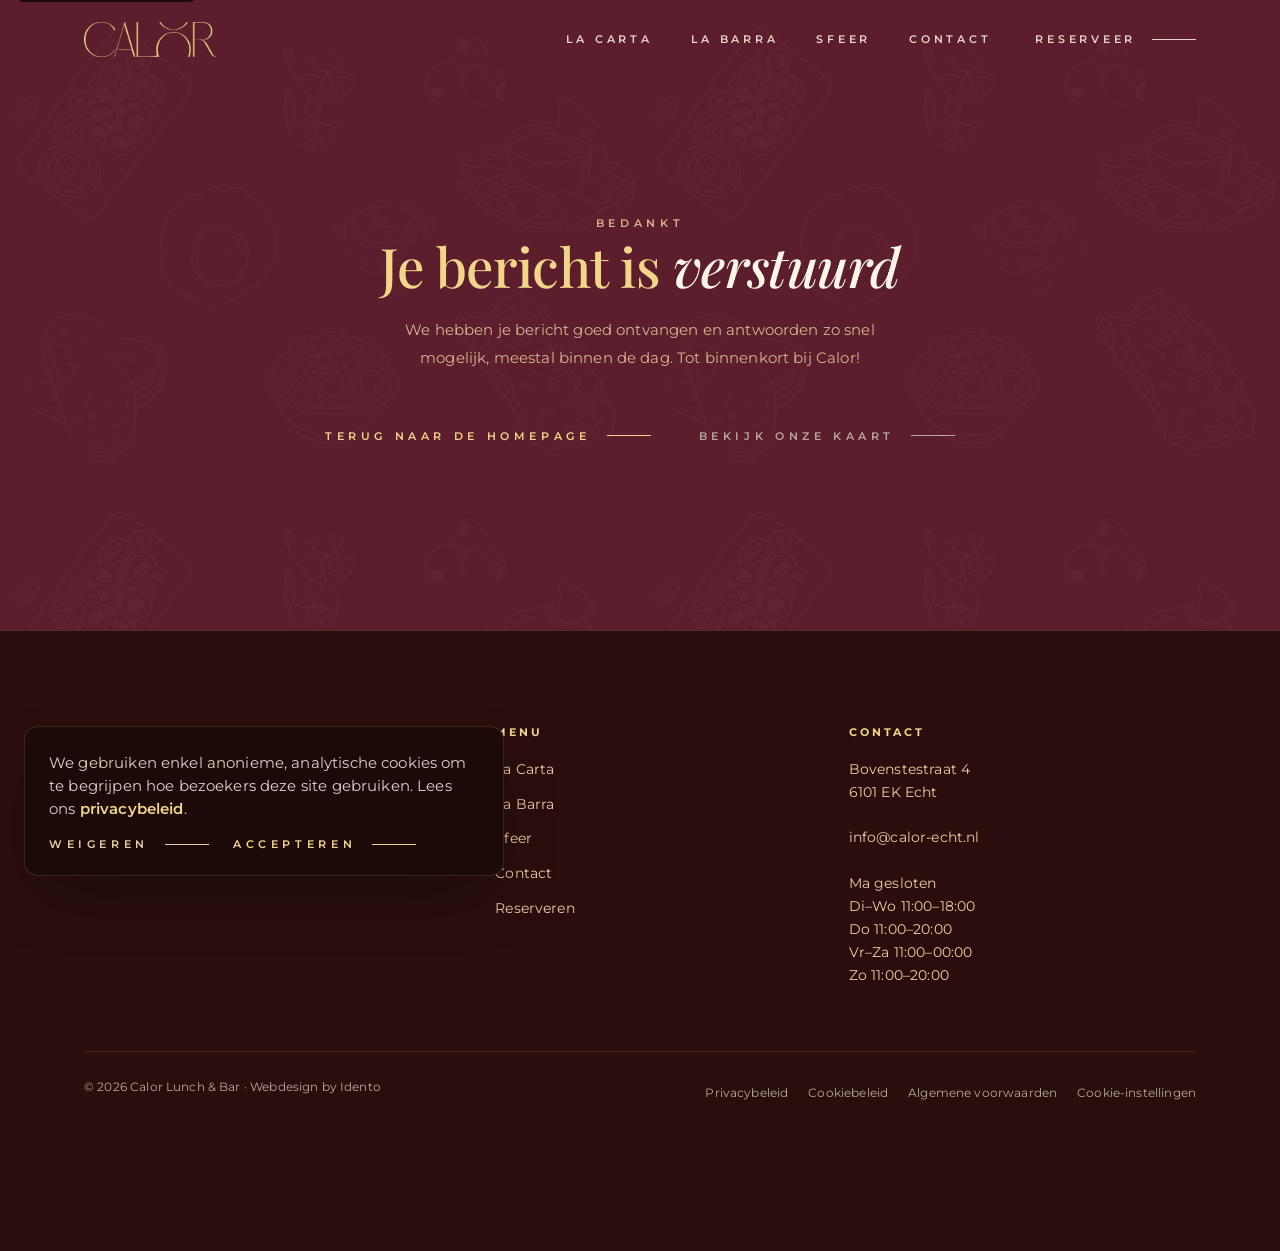
==== bedankt/index.html @ 60859c87 "Voeg BreadcrumbList toe aan subpagina's, kort La Barra-titel in - BreadcrumbList-schema (Home > pagi" ====
<!DOCTYPE html>
<html lang="nl">
<head>
<meta charset="utf-8">
<meta name="viewport" content="width=device-width, initial-scale=1">
<title>Bedankt | Calor Lunch &amp; Bar</title>
<meta name="description" content="Bedankt voor je bericht aan Calor Lunch &amp; Bar — we antwoorden zo snel mogelijk.">
<meta name="robots" content="noindex, follow">
<link rel="canonical" href="https://calor-echt.nl/bedankt/">
<meta name="theme-color" content="#3D1414">

<!-- Favicons -->
<link rel="icon" href="../assets/img/favicon.svg" type="image/svg+xml">
<link rel="icon" href="../assets/img/cropped-Favicon-1.png" type="image/png">
<link rel="apple-touch-icon" href="../assets/img/apple-touch-icon.png">
<link rel="manifest" href="../site.webmanifest">

<!-- Fonts: preconnect + non-blocking load (print-media trick), met noscript-fallback -->
<link rel="preconnect" href="https://fonts.googleapis.com">
<link rel="preconnect" href="https://fonts.gstatic.com" crossorigin>
<link rel="preload" as="style" href="https://fonts.googleapis.com/css2?family=Playfair+Display:ital,wght@0,400;0,500;0,600;0,700;1,400;1,500;1,600&family=Montserrat:wght@300;400;500;600;700&family=Monoton&display=swap">
<link href="https://fonts.googleapis.com/css2?family=Playfair+Display:ital,wght@0,400;0,500;0,600;0,700;1,400;1,500;1,600&family=Montserrat:wght@300;400;500;600;700&family=Monoton&display=swap" rel="stylesheet" media="print" onload="this.media='all'">
<noscript><link href="https://fonts.googleapis.com/css2?family=Playfair+Display:ital,wght@0,400;0,500;0,600;0,700;1,400;1,500;1,600&family=Montserrat:wght@300;400;500;600;700&family=Monoton&display=swap" rel="stylesheet"></noscript>

<!-- Volgorde is belangrijk: brand → layout → components → pagina -->
<link rel="stylesheet" href="../assets/css/brand.css">
<link rel="stylesheet" href="../assets/css/layout.css">
<link rel="stylesheet" href="../assets/css/components.css">
<script type="application/ld+json">
{
  "@context":"https://schema.org",
  "@type":"BreadcrumbList",
  "itemListElement":[
    {"@type":"ListItem","position":1,"name":"Home","item":"https://calor-echt.nl/"},
    {"@type":"ListItem","position":2,"name":"Bedankt","item":"https://calor-echt.nl/bedankt/"}
  ]
}
</script>
</head>
<body>

<a class="skip-link" href="#main">Ga naar de inhoud</a>

<!-- ========== HEADER ========== -->
<header class="hdr" id="hdr">
  <div class="wrap hdr__in">
    <a class="hdr__logo" href="../" aria-label="Calor — naar de homepage">
      <img src="../assets/img/Calor-text-logo-yellow.png" alt="Calor Lunch &amp; Bar" width="132" height="35">
    </a>

    <button class="burger" id="burger" aria-expanded="false" aria-controls="nav" aria-label="Menu openen">
      <span></span><span></span><span></span>
    </button>

    <nav class="hdr-nav" id="nav">
      <a href="../la-carta/">La Carta</a>
      <a href="../la-barra/">La Barra</a>
      <a href="../sfeer/">Sfeer</a>
      <a href="../contact/">Contact</a>
      <a class="btn" href="../reserveren/">Reserveer</a>
    </nav>
  </div>
</header>

<main id="main">

<!-- ========== BEDANKT ========== -->
<section class="sec sec--card page-intro" style="min-height:70svh;display:flex;align-items:center">
  <div class="botanic" aria-hidden="true"></div>
  <div class="wrap" style="text-align:center">
    <div class="carta__head reveal" style="max-width:52ch">
      <p class="eyebrow eyebrow--sand">Bedankt</p>
      <h1 class="stitle">Je bericht is <em>verstuurd</em></h1>
      <p style="margin-top:18px">We hebben je bericht goed ontvangen en antwoorden zo snel mogelijk, meestal binnen de dag. Tot binnenkort bij Calor!</p>
    </div>

    <div class="reveal" style="display:flex;flex-wrap:wrap;justify-content:center;gap:26px 48px;margin-top:8px">
      <a class="btn" href="../">Terug naar de homepage</a>
      <a class="btn btn--muted" href="../la-carta/">Bekijk onze kaart</a>
    </div>
  </div>
</section>

</main>

<!-- ========== FOOTER ========== -->
<footer class="ftr">
  <div class="wrap">
    <div class="ftr__grid">
      <div class="ftr__brand">
        <a href="../" aria-label="Calor — naar de homepage">
          <img src="../assets/img/Calor-text-logo-yellow.png" alt="Calor Lunch &amp; Bar" width="130" height="34" loading="lazy">
        </a>
        <p class="ftr__tagline">De ziel van Spanje, gevangen in een glas en geserveerd op een plankje.</p>
        <div class="ftr__social">
          <a href="https://www.instagram.com/calor.echt/" target="_blank" rel="noopener">Instagram</a>
        </div>
      </div>

      <div>
        <h4 class="ftr__title">Menu</h4>
        <nav class="ftr__nav" aria-label="Footer">
          <a href="../la-carta/">La Carta</a>
          <a href="../la-barra/">La Barra</a>
          <a href="../sfeer/">Sfeer</a>
          <a href="../contact/">Contact</a>
          <a href="../reserveren/">Reserveren</a>
        </nav>
      </div>

      <div>
        <h4 class="ftr__title">Contact</h4>
        <div class="ftr__contact">
          <p>Bovenstestraat 4<br>6101 EK Echt</p>
          <p><a href="mailto:info@calor-echt.nl">info@calor-echt.nl</a></p>
          <p>Ma gesloten<br>Di&ndash;Wo 11:00&ndash;18:00<br>Do 11:00&ndash;20:00<br>Vr&ndash;Za 11:00&ndash;00:00<br>Zo 11:00&ndash;20:00</p>
        </div>
      </div>
    </div>

    <div class="ftr__bottom">
      <p>&copy; <span id="yr">2026</span> Calor Lunch &amp; Bar &middot; <a href="https://idento.be/" target="_blank" rel="noopener">Webdesign by Idento</a></p>
      <nav class="ftr__legal" aria-label="Juridisch">
        <a href="../privacy/">Privacybeleid</a>
        <a href="../cookiebeleid/">Cookiebeleid</a>
        <a href="../voorwaarden/">Algemene voorwaarden</a>
        <button type="button" data-cookie-settings>Cookie-instellingen</button>
      </nav>
    </div>
  </div>
</footer>

<script src="../assets/js/cookie-consent.js" data-privacy-url="../privacy/" defer></script>
<script src="../assets/js/analytics.js" defer></script>
<script src="../assets/js/site.js" defer></script>
<script src="../assets/js/site-ui.js" defer></script>
<script src="https://book.restomanager.net/widget.js" data-base-url="https://book.restomanager.net" data-business-id="6a560065063dec41c209df8c" data-widget-type="floating" data-floating="true"></script>
</body>
</html>
---- assets/css/brand.css ----
/* ==========================================================================
   brand.css — de merkbasis van de site (Calor Lunch & Bar, Echt)
   Enige plek waar kleuren, fonts, spacing en radii gedefinieerd worden.
   Wijzig hier en de hele site volgt. Bevat GEEN component- of paginastijlen.

   Huisstijl Calor: donker, warm Spaans interieur — bordeaux/wijnrood als
   basis, zand/crème voor kaarten en tekst, goud als accent, felroze/neon
   voor de "Viva el Calor"-sfeer. Type: Playfair Display (kop) + Montserrat
   (body) + Monoton (neon-opschrift).
   ========================================================================== */

:root {
  color-scheme: dark;

  /* — Palette — */
  --wine-950:    #1e0909;
  --wine-900:    #2A0E0E;
  --wine-800:    #3D1414;
  --wine-700:    #4A1A1A;
  --wine-card:   #5B1C2B;
  --wine-card-d: #431320;
  --gold-600:    #d9b562;
  --gold-500:    #F1D68A;
  --sand-600:    #d8b986;
  --sand-500:    #EBCFA0;
  --sand-400:    #F3E0BC;
  --sand-dim:    rgba(235, 207, 160, 0.18);
  --hairline-soft: rgba(235, 207, 160, 0.13);
  --rose-500:    #FF3D78;
  --cream-050:   #FDF5E6;
  --muted-400:   #B8A89A;

  --bg: var(--wine-800);
  --surface: var(--wine-card);
  --surface-subtle: var(--wine-card-d);
  --surface-raised: var(--wine-700);
  --text: var(--muted-400);
  --text-muted: var(--muted-400);
  --border: rgba(235, 207, 160, 0.14);
  --accent: var(--gold-500);
  --accent-ink: var(--gold-500);
  --brand: var(--rose-500);

  /* — Rollen op de diepste ondergrond (header/footer/page-header/info-card) — */
  --inverse-bg: var(--wine-900);
  --inverse-bg-strong: var(--wine-950);
  --inverse-text: var(--cream-050);
  --inverse-text-emphasis: var(--cream-050);
  --inverse-text-muted: var(--sand-500);
  --inverse-text-soft: var(--muted-400);
  --inverse-text-dim: rgba(253, 245, 230, 0.6);
  --inverse-text-bright: rgba(253, 245, 230, 0.85);
  --accent-inverse: var(--gold-500);

  /* — Extra tekst-/decoratierol — */
  --text-strong: var(--cream-050);
  --muted-accent: var(--sand-500);

  /* — Status (formulier- en meldingsfeedback) — */
  --success: #6f8f5c;
  --success-strong: #8fae7a;
  --success-veil: rgba(111, 143, 92, 0.14);
  --danger: var(--rose-500);
  --danger-strong: #ff6d97;
  --danger-veil: rgba(255, 61, 120, 0.12);
  --danger-veil-soft: rgba(255, 61, 120, 0.07);
  --danger-ring: rgba(255, 61, 120, 0.35);

  /* — Doorschijnende laagjes op de donkere ondergrond (nav-blur, randjes, hover) — */
  --inverse-veil-nav: rgba(42, 14, 14, 0.94);
  --inverse-border-soft: rgba(235, 207, 160, 0.4);
  --inverse-underline: rgba(235, 207, 160, 0.35);
  --inverse-hover: rgba(235, 207, 160, 0.1);
  --inverse-hairline: rgba(235, 207, 160, 0.13);
  --hairline: rgba(235, 207, 160, 0.13);

  /* — Decoratieve gloed/schaduw rond de accentkleur — */
  --accent-veil: rgba(241, 214, 138, 0.28);
  --accent-veil-strong: rgba(255, 61, 120, 0.5);
  --accent-shadow: rgba(0, 0, 0, 0.45);
  --accent-shadow-strong: rgba(0, 0, 0, 0.55);
  --accent-ring: rgba(241, 214, 138, 0.35);
  --brand-veil: rgba(255, 61, 120, 0.4);
  --sheen: rgba(255, 255, 255, 0.35);

  /* — Type scale — */
  --font-display: "Playfair Display", Georgia, serif;
  --font-body: "Montserrat", -apple-system, BlinkMacSystemFont, "Segoe UI", sans-serif;
  --font-neon: "Monoton", "Playfair Display", cursive;

  --fs-eyebrow: 0.6875rem;
  --fs-small: 0.9375rem;
  --fs-body: 0.9375rem;
  --fs-lead: 1.0625rem;
  --fs-h3: clamp(1.375rem, 1.1rem + 1.1vw, 1.75rem);
  --fs-h2: clamp(2rem, 1.5rem + 2.2vw, 3.4rem);
  --fs-h1: clamp(2.75rem, 1.9rem + 3.8vw, 4.75rem);

  /* — Spacing scale — */
  --sp-1: 0.25rem;
  --sp-2: 0.5rem;
  --sp-3: 0.75rem;
  --sp-4: 1rem;
  --sp-5: 1.5rem;
  --sp-6: 2rem;
  --sp-7: 3rem;
  --sp-8: 4.5rem;
  --sp-9: 6.5rem;
  --sp-10: 9rem;

  --radius-sm: 8px;
  --radius-md: 14px;
  --radius-lg: 22px;
  --shadow-soft: 0 20px 50px -25px rgba(20, 6, 6, 0.55);
  --shadow-lift: 0 28px 60px -20px rgba(20, 6, 6, 0.6);
  --ease: cubic-bezier(0.22, 0.8, 0.28, 1);

  --maxw: 1240px;
  --gut: clamp(20px, 5vw, 64px);
  --sec: clamp(72px, 9vw, 132px);
}

*, *::before, *::after { box-sizing: border-box; }
html {
  scroll-behavior: smooth;
  -webkit-text-size-adjust: 100%;
  overflow-x: hidden;
}
body {
  margin: 0;
  background: var(--bg);
  color: var(--text);
  font-family: var(--font-body);
  font-size: var(--fs-body);
  font-weight: 400;
  line-height: 1.85;
  letter-spacing: 0.01em;
  -webkit-font-smoothing: antialiased;
  overflow-x: hidden;
}
img { max-width: 100%; display: block; }
picture { display: contents; }
a { color: inherit; text-decoration: none; }
h1, h2, h3, h4 {
  font-family: var(--font-display);
  color: var(--cream-050);
  margin: 0;
  text-wrap: balance;
  font-weight: 500;
  line-height: 1.2;
}
p { margin: 0 0 1.1em; }
p:last-child { margin-bottom: 0; }
ul { margin: 0; padding: 0; list-style: none; }
section { scroll-margin-top: 5.5rem; }
---- assets/css/layout.css ----
/* ==========================================================================
   layout.css — site-chrome die op ELKE pagina hetzelfde is: container,
   merkheader (.hdr), merkfooter (.ftr), sectieritme (.sec/.botanic) en
   reveal-animatie.
   ========================================================================== */

/* — Screenreader-only utility — */
.sr-only {
  position: absolute;
  width: 1px; height: 1px;
  padding: 0; margin: -1px;
  overflow: hidden;
  clip: rect(0 0 0 0);
  white-space: nowrap;
  border: 0;
}

/* — Skip link (toetsenbord/screenreader): onzichtbaar tot het focus krijgt — */
.skip-link {
  position: absolute;
  top: -3rem;
  left: var(--sp-4);
  z-index: 100;
  background: var(--inverse-bg-strong);
  color: var(--inverse-text);
  padding: 0.7rem 1.2rem;
  border-radius: var(--radius-sm);
  font-size: var(--fs-small);
  font-weight: 600;
  text-decoration: none;
  transition: top 0.2s var(--ease);
}
.skip-link:focus {
  top: var(--sp-4);
}


/* — Container — */
.wrap {
  width: 100%;
  max-width: var(--maxw);
  margin-inline: auto;
  padding-inline: var(--gut);
}


/* — Merkheader (.hdr) — gebruikt op home, La Carta, La Barra: vaste balk
   met logo, uitklapbare mobiele nav en een "is-stuck"-staat bij scrollen. — */
.hdr {
  position: fixed;
  inset: 0 0 auto 0;
  z-index: 60;
  padding: 22px 0;
  transition: background 0.4s var(--ease), padding 0.4s var(--ease), box-shadow 0.4s var(--ease);
}
.hdr.is-stuck {
  background: rgba(42, 14, 14, 0.94);
  backdrop-filter: blur(14px);
  -webkit-backdrop-filter: blur(14px);
  padding: 12px 0;
  box-shadow: 0 1px 0 var(--sand-dim);
}
.hdr__in { display: flex; align-items: center; justify-content: space-between; gap: 24px; }
.hdr__logo img { width: 132px; height: auto; }
.hdr-nav { display: flex; align-items: center; gap: 38px; }
.hdr-nav a {
  font-size: 11px;
  font-weight: 600;
  letter-spacing: 0.34em;
  text-transform: uppercase;
  color: var(--cream-050);
  opacity: 0.85;
  transition: color 0.25s, opacity 0.25s;
}
.hdr-nav a:hover { color: var(--gold-500); opacity: 1; }
.hdr-nav a[aria-current="page"] { color: var(--gold-500); opacity: 1; }
.hdr-nav .btn { margin-left: 6px; }

.burger {
  display: none;
  width: 44px; height: 44px;
  border: 0; background: none; cursor: pointer;
  padding: 10px; margin-right: -10px;
}
.burger span { display: block; height: 1.5px; background: var(--gold-500); margin: 5px 0; transition: transform 0.35s var(--ease), opacity 0.25s; }
.burger[aria-expanded="true"] span:nth-child(1) { transform: translateY(6.5px) rotate(45deg); }
.burger[aria-expanded="true"] span:nth-child(2) { opacity: 0; }
.burger[aria-expanded="true"] span:nth-child(3) { transform: translateY(-6.5px) rotate(-45deg); }

@media (max-width: 1024px) {
  .hdr-nav {
    position: fixed; inset: 0 0 0 auto; width: min(84vw, 360px);
    flex-direction: column; align-items: flex-start; justify-content: center; gap: 26px;
    background: var(--wine-900); padding: 0 34px;
    transform: translateX(100%); transition: transform 0.45s var(--ease);
    box-shadow: -20px 0 60px rgba(0, 0, 0, 0.45);
  }
  .hdr-nav.open { transform: none; }
  .hdr-nav a { font-size: 13px; letter-spacing: 0.26em; }
  .burger { display: block; position: relative; z-index: 70; }
}
@media (max-width: 680px) {
  .hdr-nav .btn { letter-spacing: 0.32em; }
}


/* — Merkfooter (.ftr) — gebruikt op home, La Carta, La Barra. — */
/* Ruime onderkant: de RestoManager-widget hangt vast onderaan rechts in
   de viewport en zou anders over de juridische links in .ftr__bottom
   kunnen vallen wanneer de footer in beeld scrolt. */
.ftr { background: var(--wine-900); padding-block: clamp(56px, 8vw, 96px) 140px; border-top: 1px solid var(--sand-dim); }
.ftr__grid { display: grid; grid-template-columns: 1.2fr 1fr 1.2fr; gap: clamp(32px, 5vw, 64px); }
.ftr__brand img { width: 130px; }
.ftr__tagline { margin-top: 16px; max-width: 32ch; color: var(--sand-500); font-size: 13.5px; line-height: 1.7; }
.ftr__social { margin-top: 18px; }
.ftr__social a { font-size: 11px; letter-spacing: 0.28em; text-transform: uppercase; color: var(--sand-500); }
.ftr__social a:hover { color: var(--gold-500); }

.ftr__title {
  font-family: var(--font-body); font-size: 10.5px; font-weight: 700;
  letter-spacing: 0.28em; text-transform: uppercase; color: var(--gold-500); margin: 0 0 18px;
}
.ftr__nav { display: flex; flex-direction: column; gap: 12px; }
.ftr__nav a, .ftr__contact a, .ftr__contact p { font-size: 13.5px; color: var(--sand-500); line-height: 1.7; }
.ftr__nav a:hover, .ftr__contact a:hover { color: var(--gold-500); }
.ftr__nav a[aria-current="page"] { color: var(--gold-500); }
.ftr__contact { display: grid; gap: 8px; }

.ftr__bottom {
  margin-top: clamp(40px, 6vw, 64px);
  padding-top: 24px;
  border-top: 1px solid var(--hairline-soft);
  display: flex; flex-wrap: wrap; gap: 10px 24px;
  align-items: center; justify-content: space-between;
  font-size: 12px; color: var(--muted-400);
}
.ftr__bottom a { color: var(--muted-400); }
.ftr__bottom a:hover { color: var(--gold-500); }
.ftr__legal { display: flex; flex-wrap: wrap; gap: 6px 20px; }
.ftr__legal button { all: unset; cursor: pointer; font: inherit; color: var(--muted-400); }
.ftr__legal button:hover { color: var(--gold-500); }

@media (max-width: 900px) {
  .ftr__grid { grid-template-columns: 1fr 1fr; }
  .ftr__brand { grid-column: 1 / -1; }
}
@media (max-width: 680px) {
  .ftr__grid { grid-template-columns: 1fr; gap: 32px; }
  .ftr__bottom { flex-direction: column; align-items: flex-start; }
}


/* — Volle-breedte sectieblokken (.sec) — het bordeaux/donkere sectieritme
   van de merkpagina's, met een optionele botanische lijnprint erachter. — */
.sec { padding-block: var(--sec); position: relative; }
.sec--card { background: var(--wine-card); position: relative; overflow: hidden; }
.sec--deep { background: var(--wine-900); }

/* Lijntekening-patroon achter kaart-secties. De bron is een illustratie op
   zwarte grond; mix-blend-mode:screen maakt het zwart onzichtbaar (het
   versmelt met de sectie-achtergrond) en laat enkel de witte lijntekening
   zien — geen aparte transparante versie van de afbeelding nodig. */
.botanic {
  position: absolute; inset: 0; opacity: 0.03; pointer-events: none;
  background-image: url("../img/pattern-food.png");
  background-repeat: repeat;
  background-size: 640px auto;
  mix-blend-mode: screen;
}

/* Eerste sectie van een pagina zonder hero: start direct onder de vaste
   .hdr-header, zoals la-carta/, la-barra/, reserveren/, sfeer/, contact/
   en privacy/. */
.page-intro { padding-top: calc(4.5rem + var(--sp-8)); }


/* — Reveal-on-scroll (progressive enhancement) — */
.reveal { opacity: 1; transform: none; }
html.js .reveal {
  transform: translateY(16px);
  transition: transform 0.7s var(--ease);
}
html.js .reveal.is-visible { transform: none; }


/* — Motion policy: globale onderdelen — */
@media (prefers-reduced-motion: reduce) {
  html { scroll-behavior: auto; }
  html.js .reveal { transition: none; opacity: 1; transform: none; }
}
---- assets/css/components.css ----
/* ==========================================================================
   components.css — herbruikbare UI-onderdelen. Bruikbaar op elke pagina:
   eyebrow, tekstknoppen, sectiekop, menukaart, aanbevolen-blok, formulier +
   infokaart, openingsuren, cookiebanner.
   ========================================================================== */

/* — Eyebrow / kicker — */
.eyebrow {
  font-family: var(--font-body);
  font-size: 11px;
  font-weight: 600;
  letter-spacing: 0.42em;
  text-transform: uppercase;
  color: var(--brand);
  display: block;
  margin-bottom: 0;
}
.eyebrow--sand { color: var(--sand-500); }

/* — Tekstknop: geen vulling, uppercase, met een lijntje dat uitschuift — */
.btn {
  display: inline-flex;
  align-items: center;
  gap: 16px;
  font-family: var(--font-body);
  font-size: 11px;
  font-weight: 600;
  letter-spacing: 0.42em;
  text-transform: uppercase;
  color: var(--accent);
  background: none;
  border: 0;
  padding: 0;
  cursor: pointer;
  text-decoration: none;
  transition: color 0.3s var(--ease);
}
.btn::after {
  content: "";
  display: block;
  width: 44px;
  height: 1px;
  background: currentColor;
  align-self: center;
  transition: width 0.35s var(--ease);
}
.btn:hover { color: var(--cream-050); }
.btn:hover::after { width: 70px; }
.btn-primary { color: var(--accent); }
.btn-ghost { color: var(--inverse-text); }
.btn-outline { color: var(--sand-500); }
.btn--muted { color: var(--muted-400); }
.btn--sand { color: var(--sand-500); }
.btn[aria-busy="true"] { opacity: 0.65; pointer-events: none; }
@media (max-width: 480px) {
  /* Lange knoplabels ("Cookie-instellingen wijzigen") anders krap
     genoeg om op twee regels te breken, waarbij het lijntje er dan
     verkeerd — halverwege — tussen komt te staan. */
  .btn { letter-spacing: 0.26em; gap: 12px; }
}


/* — Sectiekop (grote serif-titel + intro) — gebruikt op home én menupagina's — */
.stitle {
  font-size: clamp(2rem, 4.6vw, 3.4rem);
  color: var(--gold-500);
  letter-spacing: -0.01em;
}
.stitle em { font-style: italic; color: var(--cream-050); }
.stitle .amp { color: var(--cream-050); font-style: italic; }

.carta__head { text-align: center; max-width: 66ch; margin: 0 auto clamp(34px, 5vw, 54px); }
.carta__head p { color: var(--sand-500); opacity: 0.85; }


/* — Menukaart: groep-label + lijst met gerechten/drankjes — */
.grouplabel {
  display: inline-block;
  font-size: 10.5px; font-weight: 700; letter-spacing: 0.34em; text-transform: uppercase;
  color: var(--sand-400);
  background: var(--wine-card-d);
  padding: 9px 20px; margin: 0 0 26px;
  border: 1px solid var(--sand-dim);
}
.group + .group { margin-top: clamp(46px, 6vw, 72px); }

.menu { display: grid; grid-template-columns: repeat(2, 1fr); gap: 0 clamp(40px, 6vw, 80px); }
.item {
  display: grid; grid-template-columns: 1fr auto; gap: 4px 20px; align-items: baseline;
  padding: 18px 0; border-bottom: 1px solid var(--hairline-soft);
}
.item__name {
  font-family: var(--font-display); font-size: clamp(1.05rem, 1.5vw, 1.28rem); font-weight: 500;
  color: var(--cream-050); line-height: 1.3; margin: 0;
}
.item__price {
  font-family: var(--font-body); font-size: 12px; font-weight: 700; letter-spacing: 0.06em;
  color: var(--wine-card-d); background: var(--sand-500);
  border-radius: 999px; padding: 5px 13px; white-space: nowrap;
  align-self: center;
}
.item__desc { grid-column: 1 / -1; font-size: 13.5px; line-height: 1.7; color: var(--muted-400); margin: 0; max-width: 52ch; }
.veg { display: inline-block; margin-left: 8px; vertical-align: middle; width: 15px; height: 15px; color: var(--sand-500); opacity: 0.9; }
.spicy { display: inline-block; margin-left: 8px; vertical-align: middle; width: 15px; height: 15px; color: var(--rose-500); opacity: 0.9; }
.menu-note { font-size: 12.5px; font-style: italic; color: var(--muted-400); margin: -10px 0 0; }

@media (max-width: 1024px) {
  .menu { grid-template-columns: 1fr; }
}


/* — Aanbevolen-blok (afbeelding + tekstvak), bv. Tabla de Bebidas — */
.feature { display: grid; grid-template-columns: 1.05fr 1fr; align-items: stretch; gap: 0; }
.feature__img { min-height: clamp(300px, 42vw, 560px); background-size: cover; background-position: center; background-repeat: no-repeat; }
.feature__box { background: var(--wine-700); padding: clamp(34px, 5vw, 72px); display: flex; flex-direction: column; justify-content: center; }
.feature__price { font-family: var(--font-display); font-style: italic; font-size: clamp(1.3rem, 2.4vw, 1.8rem); color: var(--gold-500); margin: 10px 0 22px; }
.plank { border-top: 1px solid var(--hairline-soft); padding: 16px 0; display: grid; grid-template-columns: 1fr auto; gap: 4px 18px; align-items: center; }
.plank h4 { font-size: 1.05rem; font-weight: 500; color: var(--cream-050); margin: 0; }
.plank p { grid-column: 1/-1; font-size: 13px; margin: 0; color: var(--muted-400); }
.plank .item__price { align-self: center; }

@media (max-width: 1024px) {
  .feature { grid-template-columns: 1fr; }
  .feature__img { min-height: 300px; }
}


/* — Fotogalerij (masonry-achtig grid) — gebruikt op home (teaser) en de
   volledige Sfeer-pagina. — */
.gallery {
  display: grid; grid-template-columns: repeat(3, 1fr);
  grid-auto-rows: 12px; gap: 14px; margin-top: clamp(34px, 5vw, 54px);
}
.gallery figure { margin: 0; overflow: hidden; background: var(--wine-900); }
.gallery img { width: 100%; height: 100%; object-fit: cover; transition: transform 0.8s var(--ease), filter 0.6s var(--ease); filter: saturate(0.95); }
.gallery figure:hover img { transform: scale(1.06); filter: saturate(1.15); }
.g1 { grid-row: span 40; }
.g2 { grid-row: span 32; }
.g3 { grid-row: span 18; }
.g4 { grid-row: span 40; }
.g5 { grid-row: span 32; }
.g6 { grid-row: span 22; }
@media (max-width: 680px) {
  .gallery { grid-template-columns: repeat(2, 1fr); grid-auto-rows: 10px; }
}


/* — Bezoek-/contactblok (adres, uren, contact + kaart) — gebruikt op home
   en de volledige Contact-pagina. — */
.visit { display: grid; grid-template-columns: 1fr 1.15fr; gap: clamp(40px, 6vw, 80px); align-items: start; }
.info { margin-top: 34px; display: grid; gap: 30px; }
.info h3 {
  font-family: var(--font-body); font-size: 10.5px; font-weight: 700;
  letter-spacing: 0.34em; text-transform: uppercase; color: var(--brand); margin: 0 0 12px;
}
.info p, .info a { color: var(--sand-500); font-size: 14.5px; line-height: 1.9; }
.info a:hover { color: var(--gold-500); }
.hours { display: grid; gap: 2px; }
.hours div { display: flex; justify-content: space-between; max-width: 290px; gap: 20px; color: var(--sand-500); font-size: 14.5px; }
.hours span:first-child { color: var(--muted-400); }
.map { border: 1px solid var(--sand-dim); overflow: hidden; min-height: 360px; }
.map iframe { width: 100%; height: 100%; min-height: 420px; border: 0; display: block; filter: grayscale(0.35) contrast(1.05); }
@media (max-width: 1024px) {
  .visit { grid-template-columns: 1fr; }
}
@media (max-width: 680px) {
  .hours div { max-width: none; }
}


/* — RestoManager-reserveringswidget: het widget-eigen iframe krijgt van
   de browser soms een ondoorzichtige witte achtergrond; forceer transparant
   zodat enkel de eigen knoppen van de widget zichtbaar blijven. — */
#restomanager-iframe { background: transparent !important; color-scheme: light; }


/* — Contactformulier — */
.form-card {
  background: var(--surface);
  border: 1px solid var(--border);
  border-radius: var(--radius-lg);
  padding: clamp(1.5rem, 1.1rem + 1.6vw, var(--sp-7));
  box-shadow: var(--shadow-soft);
}
.form-row { display: grid; grid-template-columns: 1fr 1fr; gap: var(--sp-4); }
@media (max-width: 520px) { .form-row { grid-template-columns: 1fr; } }
.field { display: flex; flex-direction: column; gap: 0.4rem; margin-top: var(--sp-4); min-width: 0; }
.field input, .field textarea { width: 100%; }
.field label {
  font-size: var(--fs-eyebrow);
  font-weight: 600;
  letter-spacing: 0.14em;
  text-transform: uppercase;
  color: var(--sand-500);
}
.field input, .field textarea {
  font-family: var(--font-body);
  font-size: var(--fs-body);
  color: var(--cream-050);
  background: var(--wine-card-d);
  border: 1px solid var(--border);
  border-radius: var(--radius-sm);
  padding: 0.8rem 0.95rem;
  resize: vertical;
  transition: border-color 0.2s ease, background 0.2s ease;
}
.field input::placeholder, .field textarea::placeholder { color: var(--muted-400); opacity: 0.8; }
.field input:focus, .field textarea:focus {
  outline: 3px solid var(--accent-ring);
  outline-offset: 1px;
  border-color: var(--accent);
}
.form-card .btn-primary { margin-top: var(--sp-6); }
.form-hint { margin-top: var(--sp-3); font-size: 0.8125rem; color: var(--muted-400); }


/* — Formulier: verplicht-markering, validatie en statusmelding — */
.field-req { color: var(--danger); margin-left: 0.15em; }

.field-error {
  display: none;
  font-size: 0.8125rem;
  font-weight: 500;
  color: var(--danger-strong);
}
.field.has-error .field-error { display: block; }
.field.has-error input,
.field.has-error textarea {
  border-color: var(--danger);
  background: var(--danger-veil-soft);
}
.field.has-error input:focus,
.field.has-error textarea:focus {
  outline-color: var(--danger-ring);
  border-color: var(--danger-strong);
}

.form-status {
  display: none;
  margin-top: var(--sp-5);
  padding: var(--sp-4) var(--sp-5);
  border-radius: var(--radius-sm);
  border: 1px solid transparent;
  font-size: var(--fs-small);
  line-height: 1.55;
}
.form-status.is-visible { display: block; }
.form-status.is-success {
  background: var(--success-veil);
  border-color: var(--success);
  color: var(--success-strong);
}
.form-status.is-error {
  background: var(--danger-veil);
  border-color: var(--danger);
  color: var(--danger-strong);
}
.form-status a { font-weight: 600; }

/* Honeypot: onzichtbaar voor mensen, wel invulbaar voor bots. */
.field-trap {
  position: absolute;
  width: 1px; height: 1px;
  padding: 0; margin: -1px;
  overflow: hidden;
  clip: rect(0 0 0 0);
  white-space: nowrap;
  border: 0;
}


/* — Cookiebanner — */
.cookie-banner {
  position: fixed;
  left: var(--sp-5);
  right: auto;
  bottom: var(--sp-5);
  z-index: 90;
  max-width: 480px;
  background: var(--inverse-bg-strong);
  border: 1px solid var(--border);
  border-radius: var(--radius-md);
  padding: var(--sp-5);
  box-shadow: var(--shadow-lift);
  transform: translateY(140%);
  transition: transform 0.5s var(--ease);
}
.cookie-banner.is-visible { transform: translateY(0); }
.cookie-banner p {
  font-size: var(--fs-small);
  color: var(--inverse-text-bright);
  line-height: 1.55;
}
.cookie-banner p a { color: var(--accent-inverse); font-weight: 600; }
.cookie-actions {
  margin-top: var(--sp-4);
  display: flex;
  gap: var(--sp-5);
  flex-wrap: wrap;
}
@media (max-width: 560px) {
  .cookie-banner { left: var(--sp-4); right: var(--sp-4); bottom: var(--sp-4); }
}


/* — Motion policy: componenten — */
@media (prefers-reduced-motion: reduce) {
  .btn { transition: none; }
  .cookie-banner { transition: none; }
}
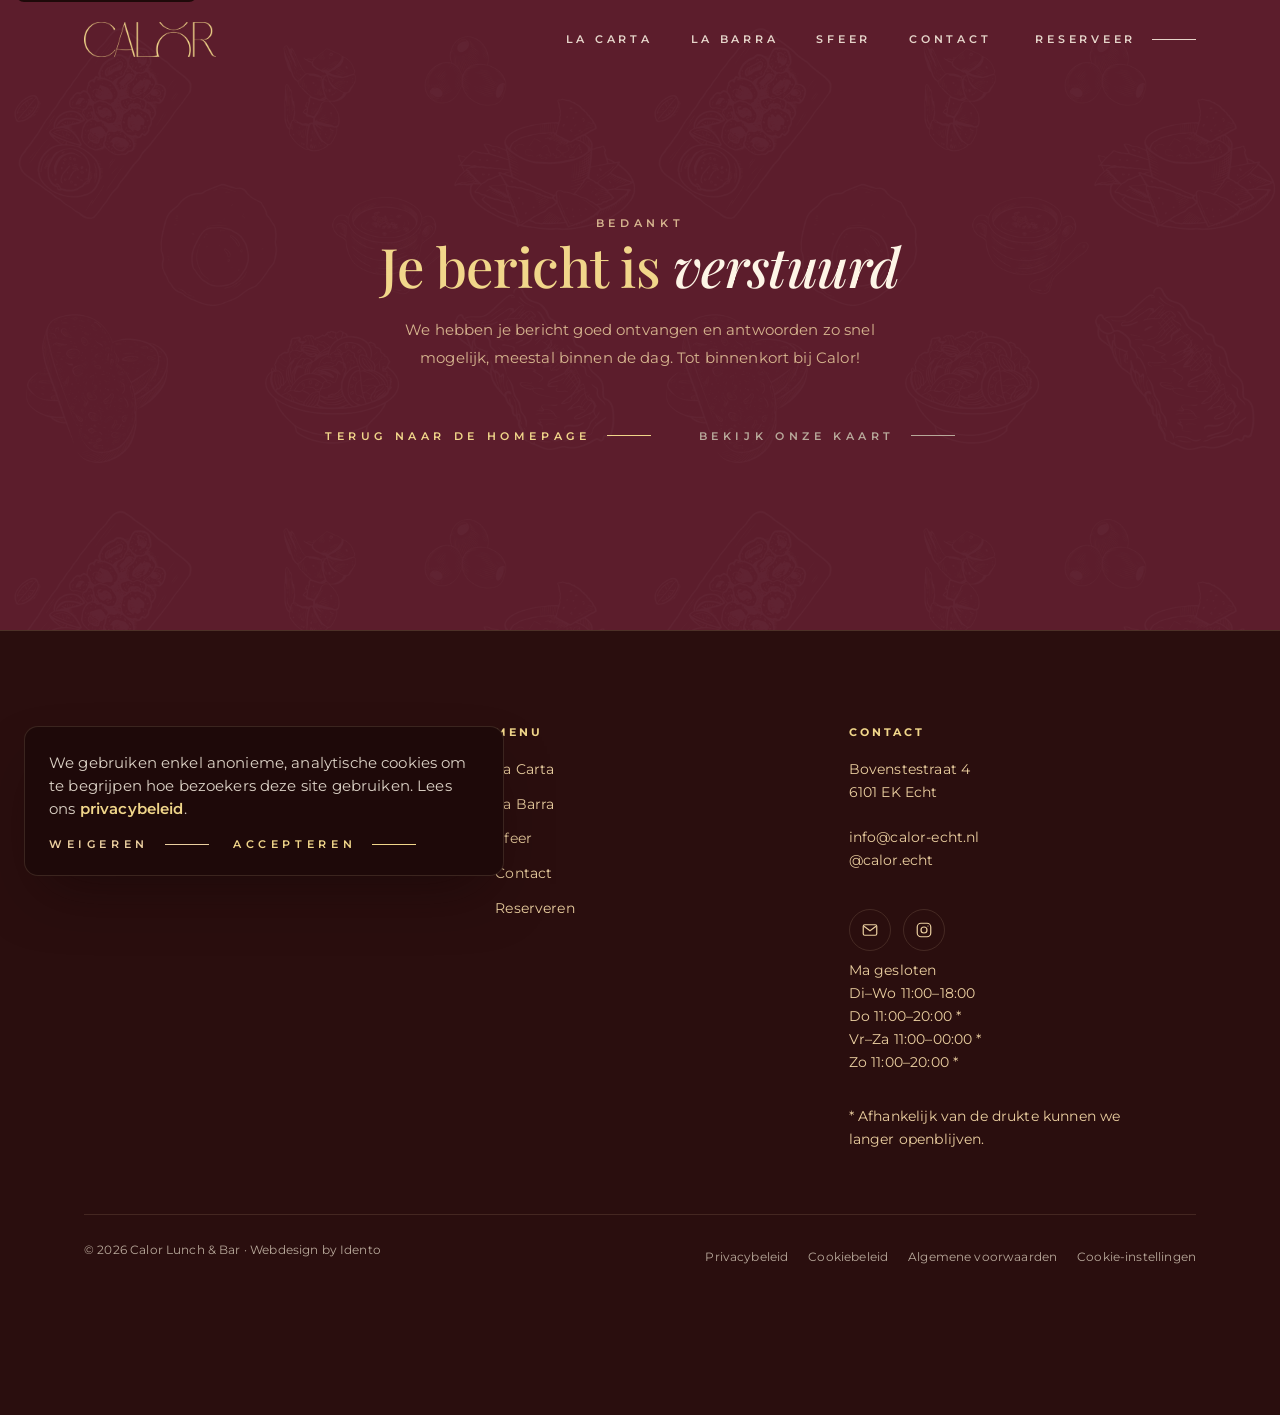
==== commit f15f6589: "Breng de footer in lijn: sterretje-uren + contact-iconen overal De eerdere aanpassingen (sterretje b" ====
--- a/bedankt/index.html
+++ b/bedankt/index.html
@@ -10,8 +10,7 @@
 <meta name="theme-color" content="#3D1414">
 
 <!-- Favicons -->
-<link rel="icon" href="../assets/img/favicon.svg" type="image/svg+xml">
-<link rel="icon" href="../assets/img/cropped-Favicon-1.png" type="image/png">
+<link rel="icon" href="../assets/img/calor-fav.png" type="image/png">
 <link rel="apple-touch-icon" href="../assets/img/apple-touch-icon.png">
 <link rel="manifest" href="../site.webmanifest">
 
@@ -91,7 +90,7 @@
         <a href="../" aria-label="Calor — naar de homepage">
           <img src="../assets/img/Calor-text-logo-yellow.png" alt="Calor Lunch &amp; Bar" width="130" height="34" loading="lazy">
         </a>
-        <p class="ftr__tagline">De ziel van Spanje, gevangen in een glas en geserveerd op een plankje.</p>
+        <p class="ftr__tagline">Spaanse invloeden, gevangen in een glas en geserveerd op een plankje.</p>
         <div class="ftr__social">
           <a href="https://www.instagram.com/calor.echt/" target="_blank" rel="noopener">Instagram</a>
         </div>
@@ -112,8 +111,20 @@
         <h4 class="ftr__title">Contact</h4>
         <div class="ftr__contact">
           <p>Bovenstestraat 4<br>6101 EK Echt</p>
-          <p><a href="mailto:info@calor-echt.nl">info@calor-echt.nl</a></p>
-          <p>Ma gesloten<br>Di&ndash;Wo 11:00&ndash;18:00<br>Do 11:00&ndash;20:00<br>Vr&ndash;Za 11:00&ndash;00:00<br>Zo 11:00&ndash;20:00</p>
+          <p>
+            <a href="mailto:info@calor-echt.nl">info@calor-echt.nl</a><br>
+            <a href="https://www.instagram.com/calor.echt/" target="_blank" rel="noopener">@calor.echt</a>
+          </p>
+          <div class="icon-links">
+            <a class="icon-link" href="mailto:info@calor-echt.nl" aria-label="Mail ons">
+              <svg viewBox="0 0 24 24" fill="none" stroke="currentColor" stroke-width="1.6" aria-hidden="true"><rect x="3" y="5" width="18" height="14" rx="2"/><path d="m4 7 8 6 8-6"/></svg>
+            </a>
+            <a class="icon-link" href="https://www.instagram.com/calor.echt/" target="_blank" rel="noopener" aria-label="Volg ons op Instagram">
+              <svg viewBox="0 0 24 24" fill="none" stroke="currentColor" stroke-width="1.6" aria-hidden="true"><rect x="3" y="3" width="18" height="18" rx="5"/><circle cx="12" cy="12" r="4"/><circle cx="17.3" cy="6.7" r="0.75" fill="currentColor" stroke="none"/></svg>
+            </a>
+          </div>
+          <p>Ma gesloten<br>Di&ndash;Wo 11:00&ndash;18:00<br>Do 11:00&ndash;20:00 *<br>Vr&ndash;Za 11:00&ndash;00:00 *<br>Zo 11:00&ndash;20:00 *</p>
+          <p class="hours-note">* Afhankelijk van de drukte kunnen we langer openblijven.</p>
         </div>
       </div>
     </div>
@@ -134,6 +145,6 @@
 <script src="../assets/js/analytics.js" defer></script>
 <script src="../assets/js/site.js" defer></script>
 <script src="../assets/js/site-ui.js" defer></script>
-<script src="https://book.restomanager.net/widget.js" data-base-url="https://book.restomanager.net" data-business-id="6a560065063dec41c209df8c" data-widget-type="floating" data-floating="true"></script>
+<script src="../assets/js/reservation-widget.js" defer></script>
 </body>
 </html>
--- a/assets/css/components.css
+++ b/assets/css/components.css
@@ -155,8 +155,18 @@
 }
 .info p, .info a { color: var(--sand-500); font-size: 14.5px; line-height: 1.9; }
 .info a:hover { color: var(--gold-500); }
+.icon-links { display: flex; gap: 12px; margin-top: 14px; }
+.icon-link {
+  display: inline-flex; align-items: center; justify-content: center;
+  width: 42px; height: 42px; border-radius: 50%;
+  border: 1px solid var(--border); color: var(--gold-500);
+  transition: background 0.25s var(--ease), color 0.25s var(--ease), transform 0.25s var(--ease);
+}
+.icon-link svg { width: 18px; height: 18px; }
+a.icon-link:hover { background: var(--gold-500); color: var(--rose-500); transform: translateY(-2px); }
 .hours { display: grid; gap: 2px; }
 .hours div { display: flex; justify-content: space-between; max-width: 290px; gap: 20px; color: var(--sand-500); font-size: 14.5px; }
+.hours-note { margin-top: 8px; font-size: 12px; color: var(--muted-400); max-width: 290px; }
 .hours span:first-child { color: var(--muted-400); }
 .map { border: 1px solid var(--sand-dim); overflow: hidden; min-height: 360px; }
 .map iframe { width: 100%; height: 100%; min-height: 420px; border: 0; display: block; filter: grayscale(0.35) contrast(1.05); }
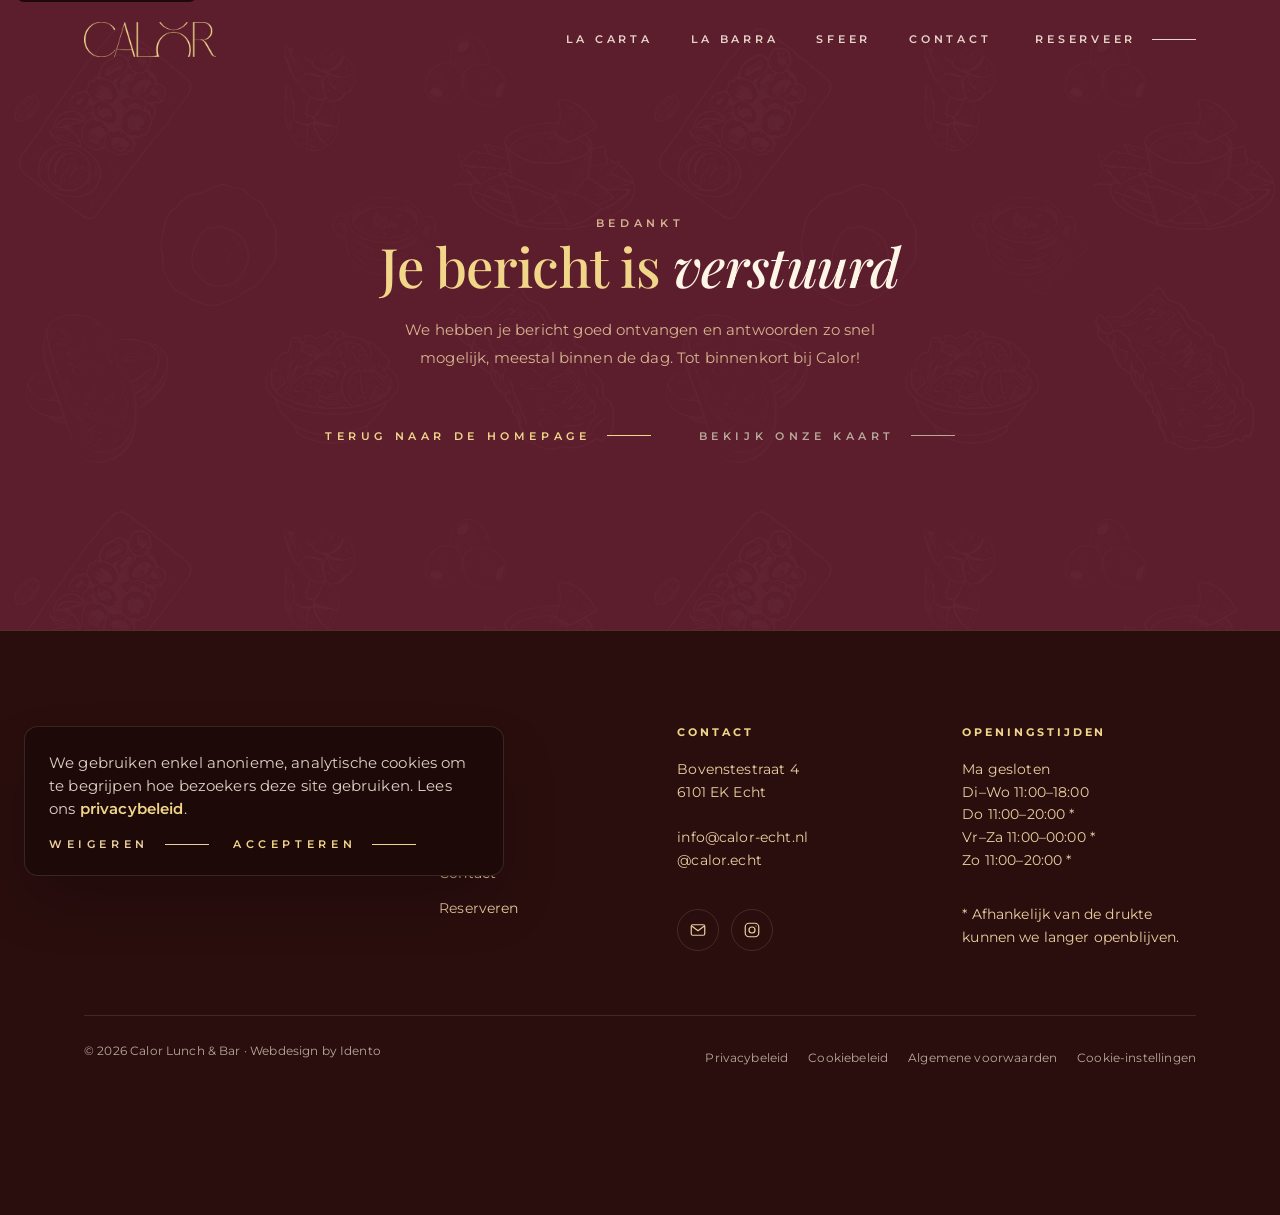
==== commit 6891826f: "Zet openingstijden in de footer als eigen 4e kolom Was onderdeel van de Contact-kolom, nu een eigen " ====
--- a/bedankt/index.html
+++ b/bedankt/index.html
@@ -123,6 +123,12 @@
               <svg viewBox="0 0 24 24" fill="none" stroke="currentColor" stroke-width="1.6" aria-hidden="true"><rect x="3" y="3" width="18" height="18" rx="5"/><circle cx="12" cy="12" r="4"/><circle cx="17.3" cy="6.7" r="0.75" fill="currentColor" stroke="none"/></svg>
             </a>
           </div>
+        </div>
+      </div>
+
+      <div class="ftr__col--hours">
+        <h4 class="ftr__title">Openingstijden</h4>
+        <div class="ftr__contact">
           <p>Ma gesloten<br>Di&ndash;Wo 11:00&ndash;18:00<br>Do 11:00&ndash;20:00 *<br>Vr&ndash;Za 11:00&ndash;00:00 *<br>Zo 11:00&ndash;20:00 *</p>
           <p class="hours-note">* Afhankelijk van de drukte kunnen we langer openblijven.</p>
         </div>
--- a/assets/css/layout.css
+++ b/assets/css/layout.css
@@ -109,7 +109,7 @@
    de viewport en zou anders over de juridische links in .ftr__bottom
    kunnen vallen wanneer de footer in beeld scrolt. */
 .ftr { background: var(--wine-900); padding-block: clamp(56px, 8vw, 96px) 140px; border-top: 1px solid var(--sand-dim); }
-.ftr__grid { display: grid; grid-template-columns: 1.2fr 1fr 1.2fr; gap: clamp(32px, 5vw, 64px); }
+.ftr__grid { display: grid; grid-template-columns: 1.3fr 0.8fr 1fr 1fr; gap: clamp(28px, 4vw, 56px); }
 .ftr__brand img { width: 130px; }
 .ftr__tagline { margin-top: 16px; max-width: 32ch; color: var(--sand-500); font-size: 13.5px; line-height: 1.7; }
 .ftr__social { margin-top: 18px; }
@@ -140,9 +140,14 @@
 .ftr__legal button { all: unset; cursor: pointer; font: inherit; color: var(--muted-400); }
 .ftr__legal button:hover { color: var(--gold-500); }
 
+@media (max-width: 1080px) {
+  .ftr__grid { grid-template-columns: 1.3fr 0.8fr 1fr; }
+  .ftr__col--hours { grid-column: 1 / -1; }
+}
 @media (max-width: 900px) {
   .ftr__grid { grid-template-columns: 1fr 1fr; }
   .ftr__brand { grid-column: 1 / -1; }
+  .ftr__col--hours { grid-column: 1 / -1; }
 }
 @media (max-width: 680px) {
   .ftr__grid { grid-template-columns: 1fr; gap: 32px; }
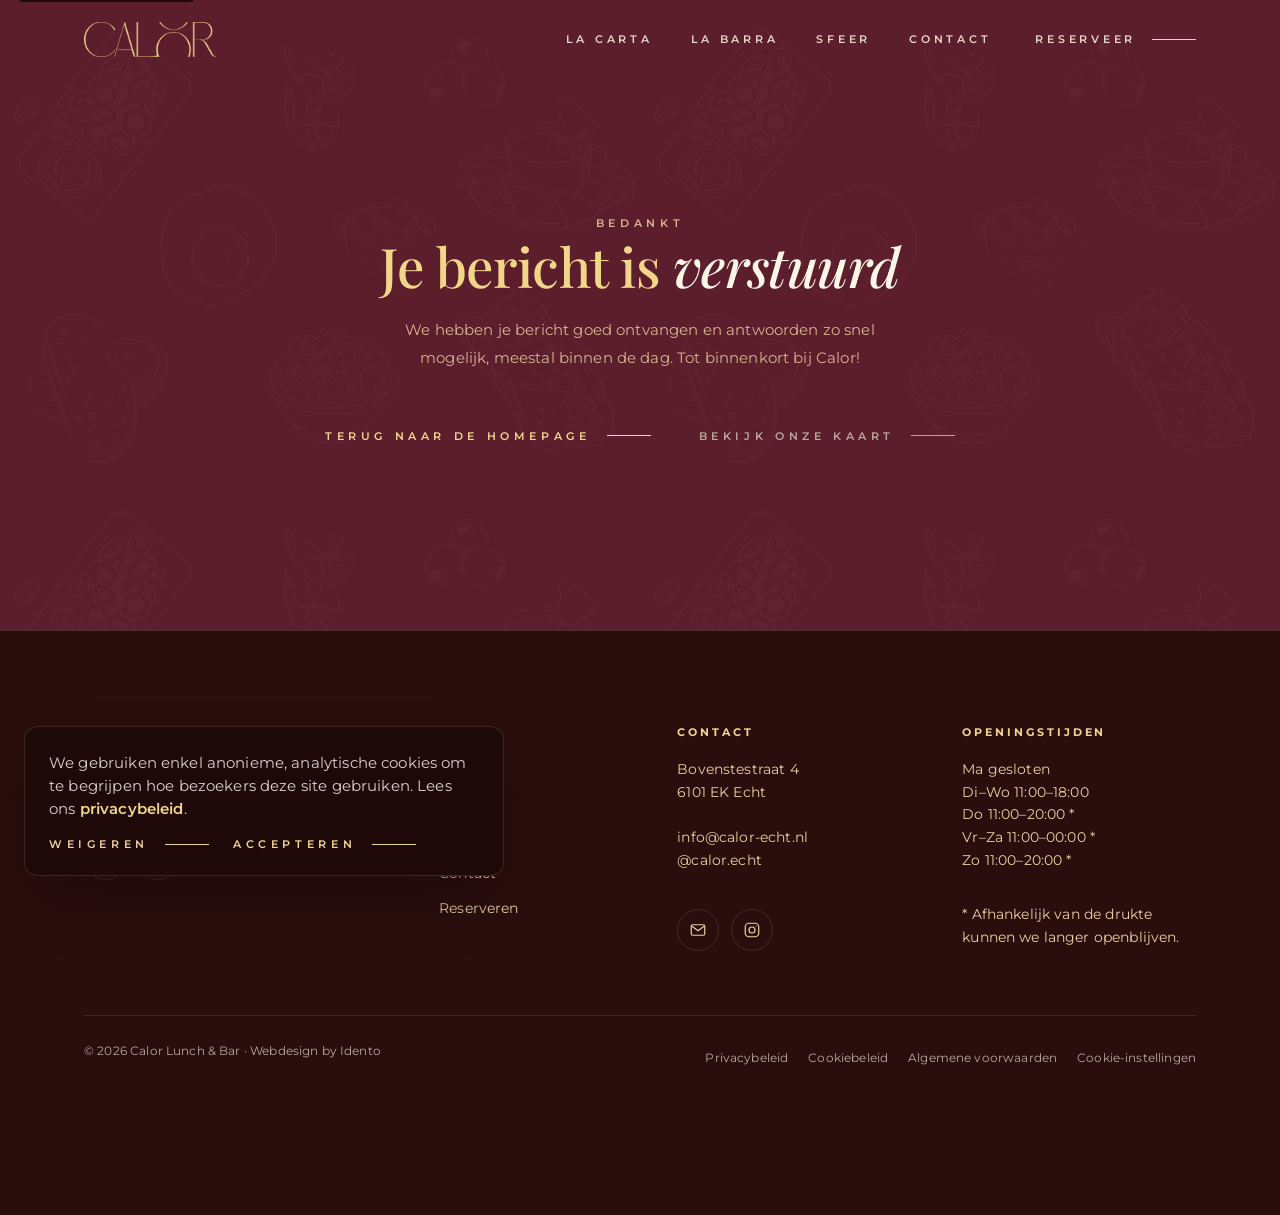
==== commit 173b887b: "Vervang de platte "Instagram"-tekstlink in de footer door de icoonknoppen Onder de tagline in de mer" ====
--- a/bedankt/index.html
+++ b/bedankt/index.html
@@ -91,8 +91,13 @@
           <img src="../assets/img/Calor-text-logo-yellow.png" alt="Calor Lunch &amp; Bar" width="130" height="34" loading="lazy">
         </a>
         <p class="ftr__tagline">Spaanse invloeden, gevangen in een glas en geserveerd op een plankje.</p>
-        <div class="ftr__social">
-          <a href="https://www.instagram.com/calor.echt/" target="_blank" rel="noopener">Instagram</a>
+        <div class="icon-links ftr__social">
+          <a class="icon-link" href="mailto:info@calor-echt.nl" aria-label="Mail ons">
+            <svg viewBox="0 0 24 24" fill="none" stroke="currentColor" stroke-width="1.6" aria-hidden="true"><rect x="3" y="5" width="18" height="14" rx="2"/><path d="m4 7 8 6 8-6"/></svg>
+          </a>
+          <a class="icon-link" href="https://www.instagram.com/calor.echt/" target="_blank" rel="noopener" aria-label="Volg ons op Instagram">
+            <svg viewBox="0 0 24 24" fill="none" stroke="currentColor" stroke-width="1.6" aria-hidden="true"><rect x="3" y="3" width="18" height="18" rx="5"/><circle cx="12" cy="12" r="4"/><circle cx="17.3" cy="6.7" r="0.75" fill="currentColor" stroke="none"/></svg>
+          </a>
         </div>
       </div>
 
